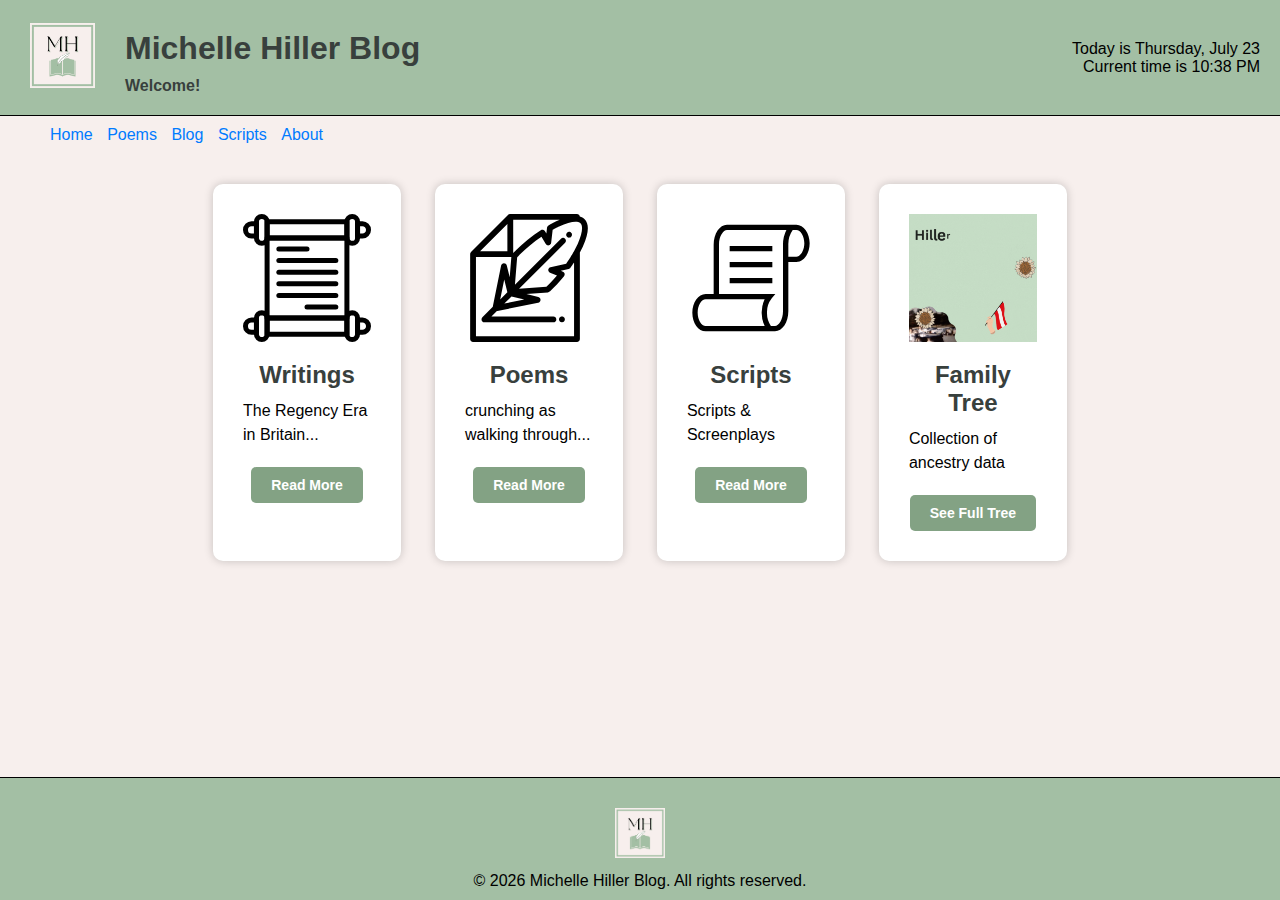
==== index.html @ a2533b77 "organize pages" ====
<!DOCTYPE html>
<html lang="en">

<head>
    <!-- Google tag (gtag.js) -->
    <script async src="https://www.googletagmanager.com/gtag/js?id=G-D4VK1R2MYV"></script>
    <script>
        window.dataLayer = window.dataLayer || [];
        function gtag() { dataLayer.push(arguments); }
        gtag('js', new Date());

        gtag('config', 'G-D4VK1R2MYV');
    </script>
    <meta charset="UTF-8">
    <meta name="viewport" content="width=device-width, initial-scale=1.0">
    <link rel="icon" href="./files/images/logo.png">
    <title>Michelle Hiller</title>
</head>

<body>
    <header>
        <a href="index.html"><img class="header-logo" src="./files/images/logo.png" alt="logo"></a>
        <div>
            <h1>Michelle Hiller Blog</h1>
            <h4>Welcome!</h4>
        </div>
        <div class="date-today">
            <p id="current-date"></p>
            <p id="current-time"></p>
        </div>
    </header>

    <nav>
        <ul>
            <li><a href="index.html">Home</a></li>
            <li><a href="./pages/poems.html">Poems</a></li>
            <li><a href="./pages/blog.html">Blog</a></li>
            <li><a href="./pages/script.html">Scripts</a></li>
            <li><a href="./pages/about.html">About</a></li>
        </ul>
    </nav>

    <main>
        <section class="featured">
            <div class="column">
                <img src="./files/images/history-log-manuscript-svgrepo-com.svg" alt="icon-manuscript">
                <h2>Writings</h2>
                <p>The Regency Era in Britain...</p>
                <div class="read-more">
                    <a href="./pages/blog.html#article1">Read More</a>
                </div>
            </div>
            <div class="column">
                <img src="./files/images/quill-writer-svgrepo-com.svg" alt="icon-quill">
                <h2>Poems</h2>
                <p>crunching as walking through...</p>
                <div class="read-more">
                    <a href="./pages/poems.html">Read More</a>
                </div>
            </div>
            <div class="column">
                <img src="./files/images/script-svgrepo-com.svg" alt="icon-quill">
                <h2>Scripts</h2>
                <p>Scripts & Screenplays</p>
                <div class="read-more">
                    <a href="./pages/script.html">Read More</a>
                </div>
            </div>
            <div class="column">
                <img src="./files/images/hiller_family.gif" alt="hiller_family_gif">
                <h2>Family Tree</h2>
                <p>Collection of ancestry data</p>
                <div class="read-more">
                    <a href="https://hillerfamilytree.wordpress.com/">See Full Tree</a>
                </div>
            </div>
        </section>
    </main>

    <footer>
        <img class="footer-logo" src="./files/images/logo.png" alt="logo">
        <p> &copy; <span id="currentYear"></span> Michelle Hiller Blog. All rights reserved.</p>
    </footer>

    <!-- Add reference to your CSS file and any other scripts just before the closing body tag -->
    <link rel="stylesheet" href="./styles/style.css">
    <link rel="stylesheet" href="./styles/index.css">
    <script src="./scripts/index.js"></script>
</body>

</html>
---- styles/style.css ----
/* Global Stylesheet */
/* Reset some default styles */
body,
figure,
h1,
h2,
h3,
p {
    margin: 0;
    padding: 0;
}

html,
body {
    height: 100%;
    margin: 0;
    padding: 0;
    background-color: #F7EFED;
}

a {
    text-decoration: none;
}

a:hover {
    color: #A3BFA4;
}

/* Set a base font size and color */
body {
    font-family: Arial, sans-serif;
    color: #333;
    display: flex;
    flex-direction: column;
}

/* Header styles */
header {
    display: flex;
    background-color: #A3BFA4;
    color: black;
    padding: 20px;
    border-bottom: 1px solid black;
    align-items: center;
}

header h4 {
    margin: 0 0 0 10px;
}

header .date-today {
    text-align: right;
    width: 25%;
    margin-left: auto;
}
header .date-today p {
    margin: auto;
}


/* Footer styles */
footer {
    background-color: #A3BFA4;
    text-align: center;
    width: 100%;
    border-top: 1px solid black;
    /* add border to top of footer */
    padding-top: 30px;
}

/* Nav Bar */
nav {
    padding: 10px;
}

ul {
    list-style-type: none;
    margin: 0;
}

li {
    display: inline;
    margin-right: 10px;
}





/* Main content styles */
h1 {
    color: #38403D;
    margin: 10px;
}

h2 {
    color: #38403D;
    margin-bottom: 10px;
}

h3,
h4 {
    color: #38403D;
}

main {
    padding: 30px;
    flex: 1;
}

section {
    margin-left: 20%;
    margin-right: 20%;
}

article {
    margin-bottom: 20px;
}

/* paragraphs under articles */
article p {
    line-height: 1.5;
    margin-bottom: 20px;
}

h3 {
    margin-bottom: 10px;
}

p {
    color: black;
    margin-bottom: 10px;
}

a {
    color: #007bff;
    text-decoration: none;
}


/* Logo sizes */
/* Header logo */
.header-logo {
    margin-right: 20px;
    margin-left: 10px;
    width: 65px;
    height: 65px;
}

/* Footer Logo */
.footer-logo {
    margin-bottom: 10px;
    width: 50px;
    height: 50px;
}
---- styles/index.css ----
.featured {
    display: flex;
    justify-content: space-between;
    margin: 0 15% 0 15%;
}

.column {
    width: 15%;
    padding: 30px;
    border-radius: 10px;
    box-shadow: 0 0 10px rgba(0, 0, 0, 0.2);
    background-color: #fff;
    transition: transform 0.3s ease-in-out;
}

.column:hover {
    transform: translateY(-5px);
}

.column img {
    width: 100%;
    max-width: 300px;
    height: auto;
    margin-bottom: 15px;
}

.column h2 {
    font-size: 24px;
    margin-bottom: 10px;
    text-align: center;
}

.column p {
    font-size: 16px;
    line-height: 1.5;
    margin-bottom: 10px;
}

.column a {
    display: inline-block;
    font-size: 14px;
    font-weight: bold;
    color: #fff;
    background-color: #83a284;
    padding: 10px 20px;
    border-radius: 5px;
    text-decoration: none;
    margin-top: 10px;
}

.column a:hover {
    color: #A3BFA4;
}

.read-more {
    margin-top: auto;
    text-align: center;
}
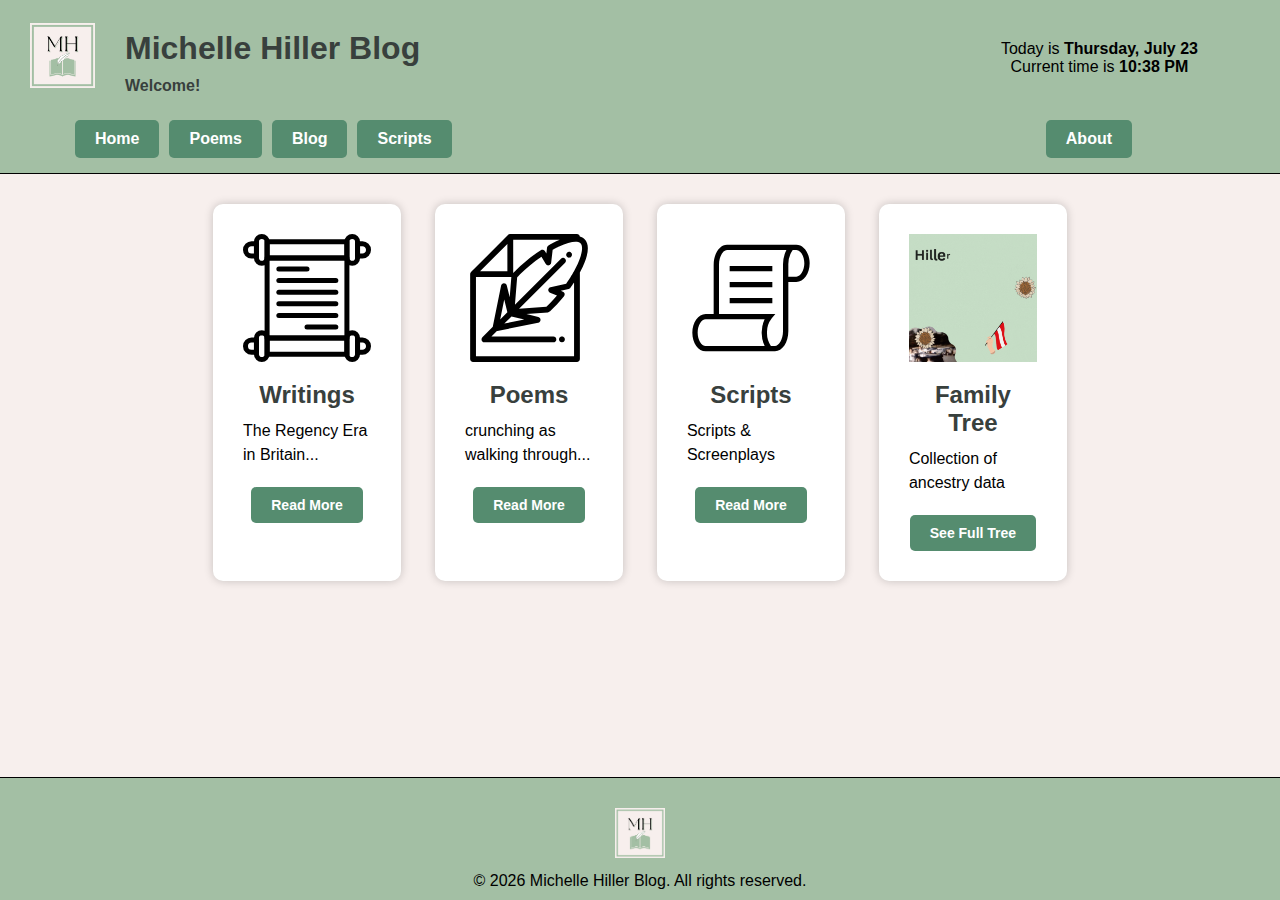
==== commit eb8a7dee: "update nav buttons" ====
--- a/index.html
+++ b/index.html
@@ -19,26 +19,27 @@
 
 <body>
     <header>
-        <a href="index.html"><img class="header-logo" src="./files/images/logo.png" alt="logo"></a>
-        <div>
-            <h1>Michelle Hiller Blog</h1>
-            <h4>Welcome!</h4>
+        <div class="header-title">
+            <a href="index.html"><img class="header-logo" src="./files/images/logo.png" alt="logo"></a>
+            <div>
+                <h1>Michelle Hiller Blog</h1>
+                <h4>Welcome!</h4>
+            </div>
+            <div class="date-today">
+                <p id="current-date"></p>
+                <p id="current-time"></p>
+            </div>
         </div>
-        <div class="date-today">
-            <p id="current-date"></p>
-            <p id="current-time"></p>
-        </div>
+        <nav class="header-nav">
+            <ul>
+                <li><a href="index.html">Home</a></li>
+                <li><a href="./pages/poems.html">Poems</a></li>
+                <li><a href="./pages/blog.html">Blog</a></li>
+                <li><a href="./pages/script.html">Scripts</a></li>
+                <li><a href="./pages/about.html">About</a></li>
+            </ul>
+        </nav>
     </header>
-
-    <nav>
-        <ul>
-            <li><a href="index.html">Home</a></li>
-            <li><a href="./pages/poems.html">Poems</a></li>
-            <li><a href="./pages/blog.html">Blog</a></li>
-            <li><a href="./pages/script.html">Scripts</a></li>
-            <li><a href="./pages/about.html">About</a></li>
-        </ul>
-    </nav>
 
     <main>
         <section class="featured">
--- a/styles/style.css
+++ b/styles/style.css
@@ -39,9 +39,19 @@
     display: flex;
     background-color: #A3BFA4;
     color: black;
-    padding: 20px;
+    padding: 20px 20px 0 20px;
     border-bottom: 1px solid black;
+    flex-direction: column;
+    justify-content: space-between;
+}
+
+.header-title {
+    display: flex;
     align-items: center;
+}
+
+.header-nav {
+    margin-top: 10px
 }
 
 header h4 {
@@ -49,14 +59,54 @@
 }
 
 header .date-today {
+    display: flex;
+    flex-direction: column;
     text-align: right;
-    width: 25%;
     margin-left: auto;
+    margin-right: 5%;
 }
+
 header .date-today p {
     margin: auto;
 }
 
+
+/* Nav Bar */
+nav {
+    padding: 10px;
+}
+
+nav ul {
+    display: flex;
+    flex-direction: row;
+    list-style-type: none;
+    margin: 0;
+}
+
+li {
+    display: inline;
+    margin: 5px;
+}
+
+li:last-child {
+    margin-left: auto;
+    margin-right: 10%;
+}
+
+nav a {
+    display: inline-block;
+    padding: 10px 20px;
+    background-color: #558C6F;
+    color: #fff;
+    border: none;
+    border-radius: 5px;
+    text-decoration: none;
+    font-weight: bold;
+}
+
+nav a:hover {
+    background-color: #2E5241;
+}
 
 /* Footer styles */
 footer {
@@ -67,24 +117,6 @@
     /* add border to top of footer */
     padding-top: 30px;
 }
-
-/* Nav Bar */
-nav {
-    padding: 10px;
-}
-
-ul {
-    list-style-type: none;
-    margin: 0;
-}
-
-li {
-    display: inline;
-    margin-right: 10px;
-}
-
-
-
 
 
 /* Main content styles */
--- a/styles/index.css
+++ b/styles/index.css
@@ -41,7 +41,7 @@
     font-size: 14px;
     font-weight: bold;
     color: #fff;
-    background-color: #83a284;
+    background-color: #558C6F;
     padding: 10px 20px;
     border-radius: 5px;
     text-decoration: none;
@@ -49,7 +49,7 @@
 }
 
 .column a:hover {
-    color: #A3BFA4;
+    color: #2E5241;
 }
 
 .read-more {
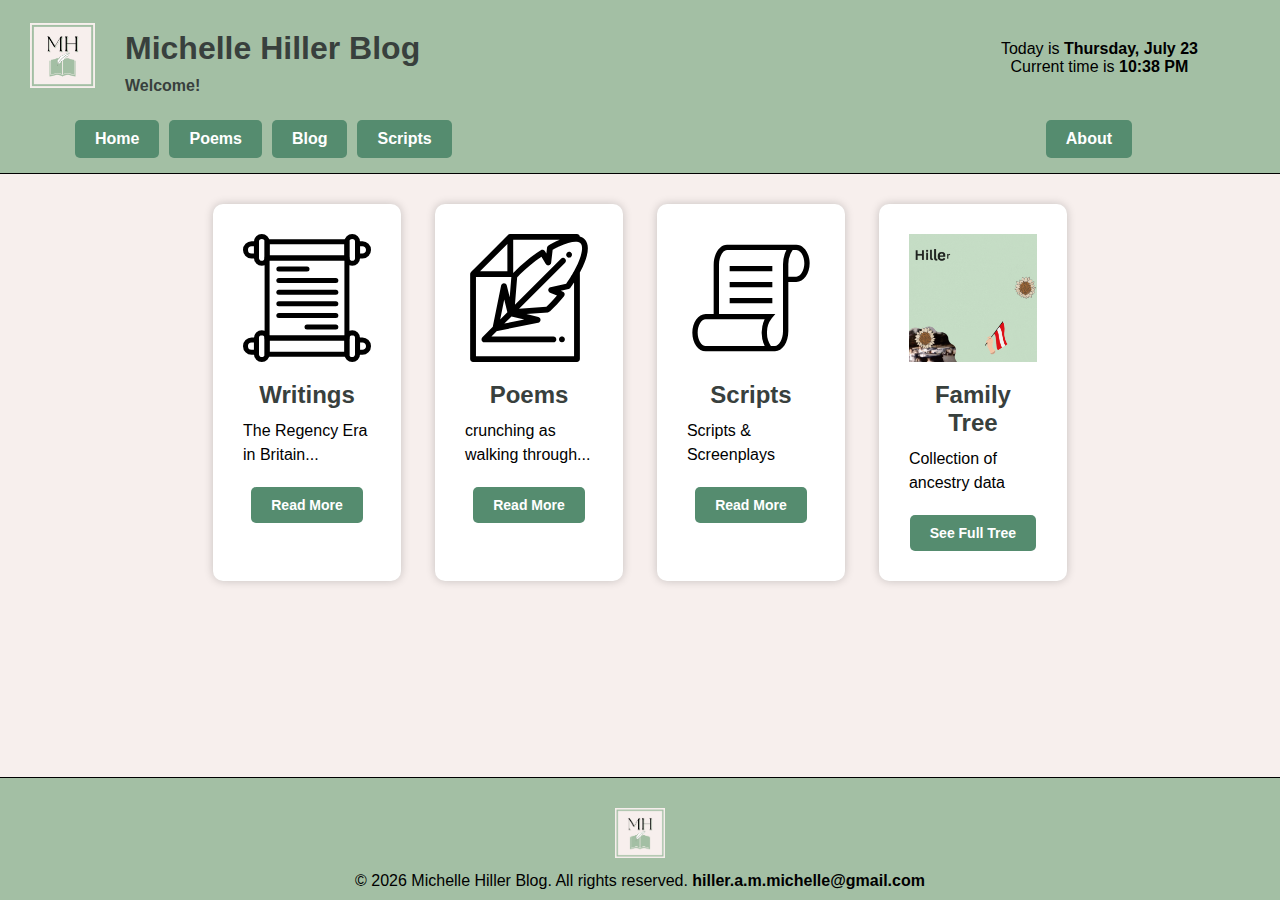
==== commit a57d5789: "update footer to include email" ====
--- a/index.html
+++ b/index.html
@@ -80,7 +80,12 @@
 
     <footer>
         <img class="footer-logo" src="./files/images/logo.png" alt="logo">
-        <p> &copy; <span id="currentYear"></span> Michelle Hiller Blog. All rights reserved.</p>
+        <p> 
+            &copy; <span id="currentYear"></span> Michelle Hiller Blog. All rights reserved.
+            <a href="mailto: hiller.a.m.michelle@gmail.com">
+                hiller.a.m.michelle@gmail.com
+            </a>
+        </p>
     </footer>
 
     <!-- Add reference to your CSS file and any other scripts just before the closing body tag -->
--- a/styles/style.css
+++ b/styles/style.css
@@ -184,4 +184,11 @@
     margin-bottom: 10px;
     width: 50px;
     height: 50px;
+}
+footer a {
+    color: inherit;
+    font-weight: 600;
+}
+footer a:hover {
+    color: #007bff;
 }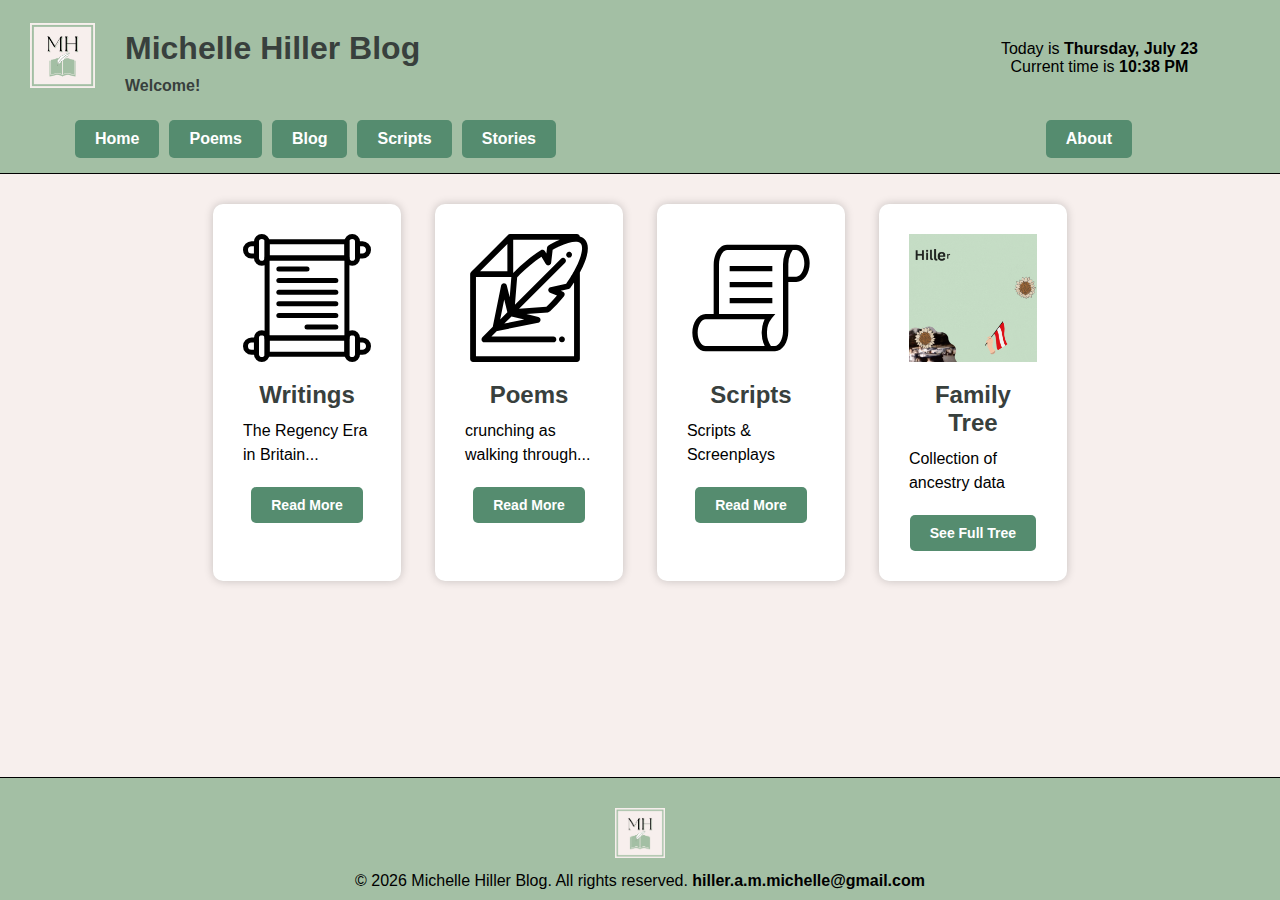
==== commit 4057bc1b: "add interactive story, setinterval for date" ====
--- a/index.html
+++ b/index.html
@@ -36,6 +36,7 @@
                 <li><a href="./pages/poems.html">Poems</a></li>
                 <li><a href="./pages/blog.html">Blog</a></li>
                 <li><a href="./pages/script.html">Scripts</a></li>
+                <li><a href="./pages/interactive-story.html">Stories</a></li>
                 <li><a href="./pages/about.html">About</a></li>
             </ul>
         </nav>
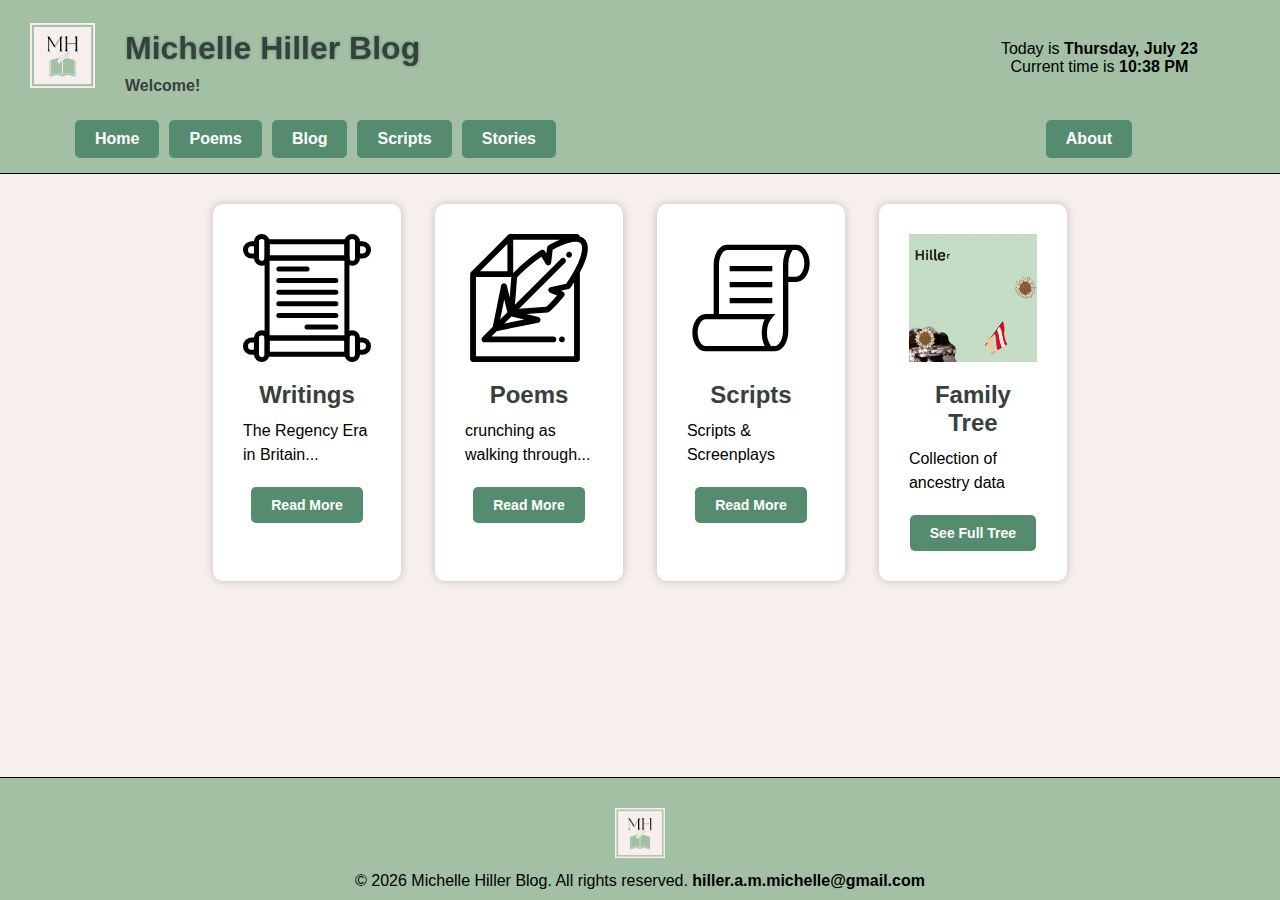
==== commit 7ebd39f2: "add title animation" ====
--- a/index.html
+++ b/index.html
@@ -19,10 +19,10 @@
 
 <body>
     <header>
-        <div class="header-title">
+        <div class="header">
             <a href="index.html"><img class="header-logo" src="./files/images/logo.png" alt="logo"></a>
             <div>
-                <h1>Michelle Hiller Blog</h1>
+                <h1 id="title">Michelle Hiller Blog</h1>
                 <h4>Welcome!</h4>
             </div>
             <div class="date-today">
--- a/styles/style.css
+++ b/styles/style.css
@@ -45,9 +45,29 @@
     justify-content: space-between;
 }
 
-.header-title {
+.header {
     display: flex;
     align-items: center;
+}
+
+/* header title animation */
+.letter {
+    display: none;
+    text-shadow: 0px 0px 3px #558C6F;
+}
+
+@keyframes animate-letters {
+    from {
+        opacity: 0;
+        -webkit-text-stroke: 2px #ff7300;
+        transform: translateX(-10px) rotateY(0deg);
+    }
+
+    to {
+        opacity: 1;
+        -webkit-text-stroke: 2px #6f00ff;
+        transform: translateX(0) rotateY(360deg);
+    }
 }
 
 .header-nav {
@@ -185,10 +205,12 @@
     width: 50px;
     height: 50px;
 }
+
 footer a {
     color: inherit;
     font-weight: 600;
 }
+
 footer a:hover {
     color: #007bff;
 }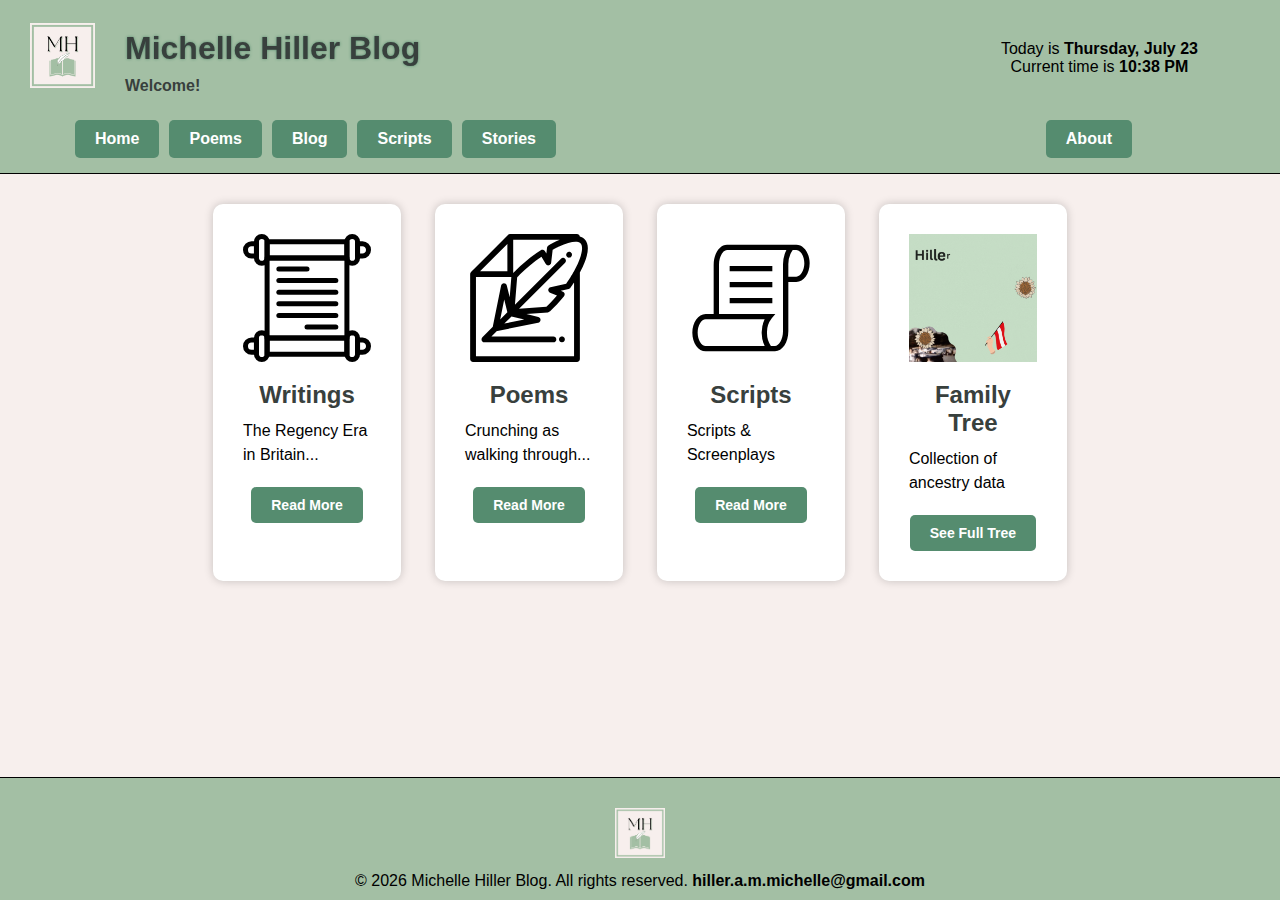
==== commit 068bfb46: "capitalize first letter" ====
--- a/index.html
+++ b/index.html
@@ -55,7 +55,7 @@
             <div class="column">
                 <img src="./files/images/quill-writer-svgrepo-com.svg" alt="icon-quill">
                 <h2>Poems</h2>
-                <p>crunching as walking through...</p>
+                <p>Crunching as walking through...</p>
                 <div class="read-more">
                     <a href="./pages/poems.html">Read More</a>
                 </div>
--- a/styles/style.css
+++ b/styles/style.css
@@ -59,13 +59,13 @@
 @keyframes animate-letters {
     from {
         opacity: 0;
-        -webkit-text-stroke: 2px #ff7300;
+        -webkit-text-stroke: 1px #ff8c00;
         transform: translateX(-10px) rotateY(0deg);
     }
 
     to {
         opacity: 1;
-        -webkit-text-stroke: 2px #6f00ff;
+        -webkit-text-stroke: 1px #d322ff98;
         transform: translateX(0) rotateY(360deg);
     }
 }
